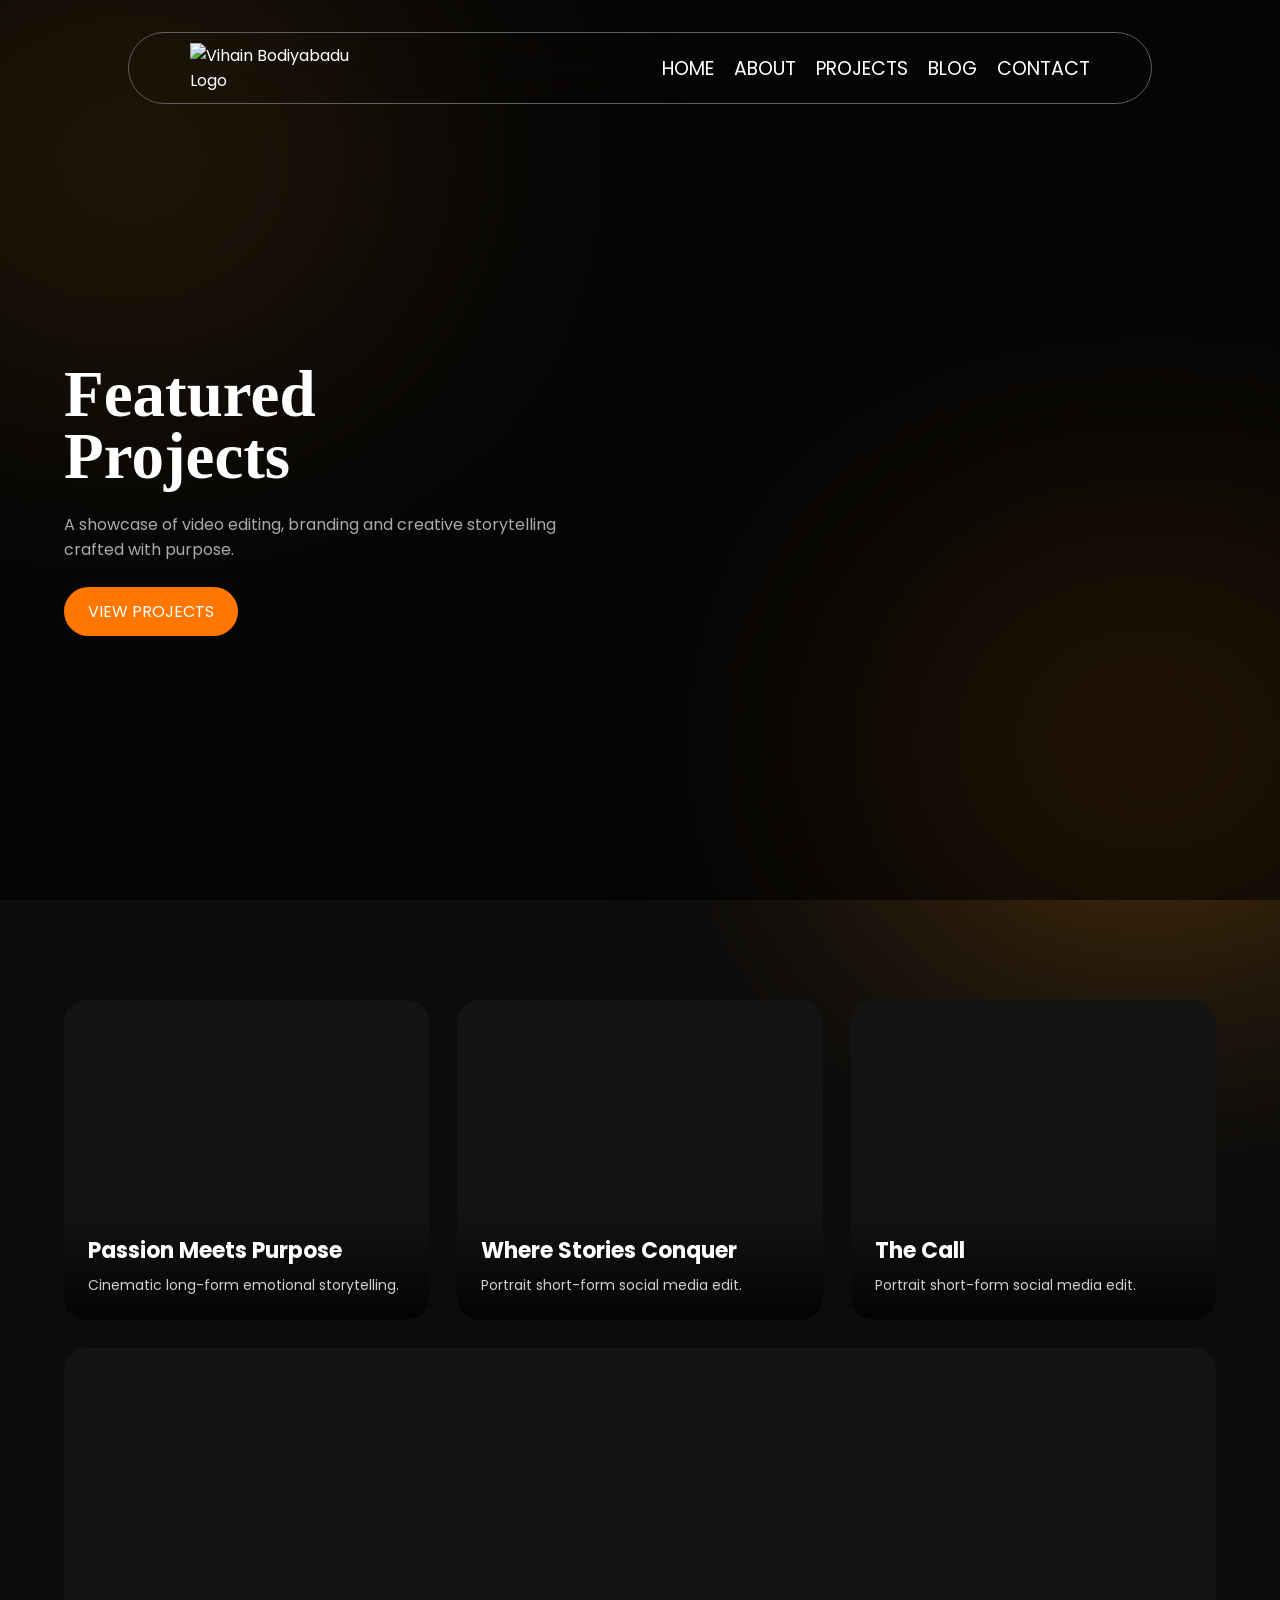
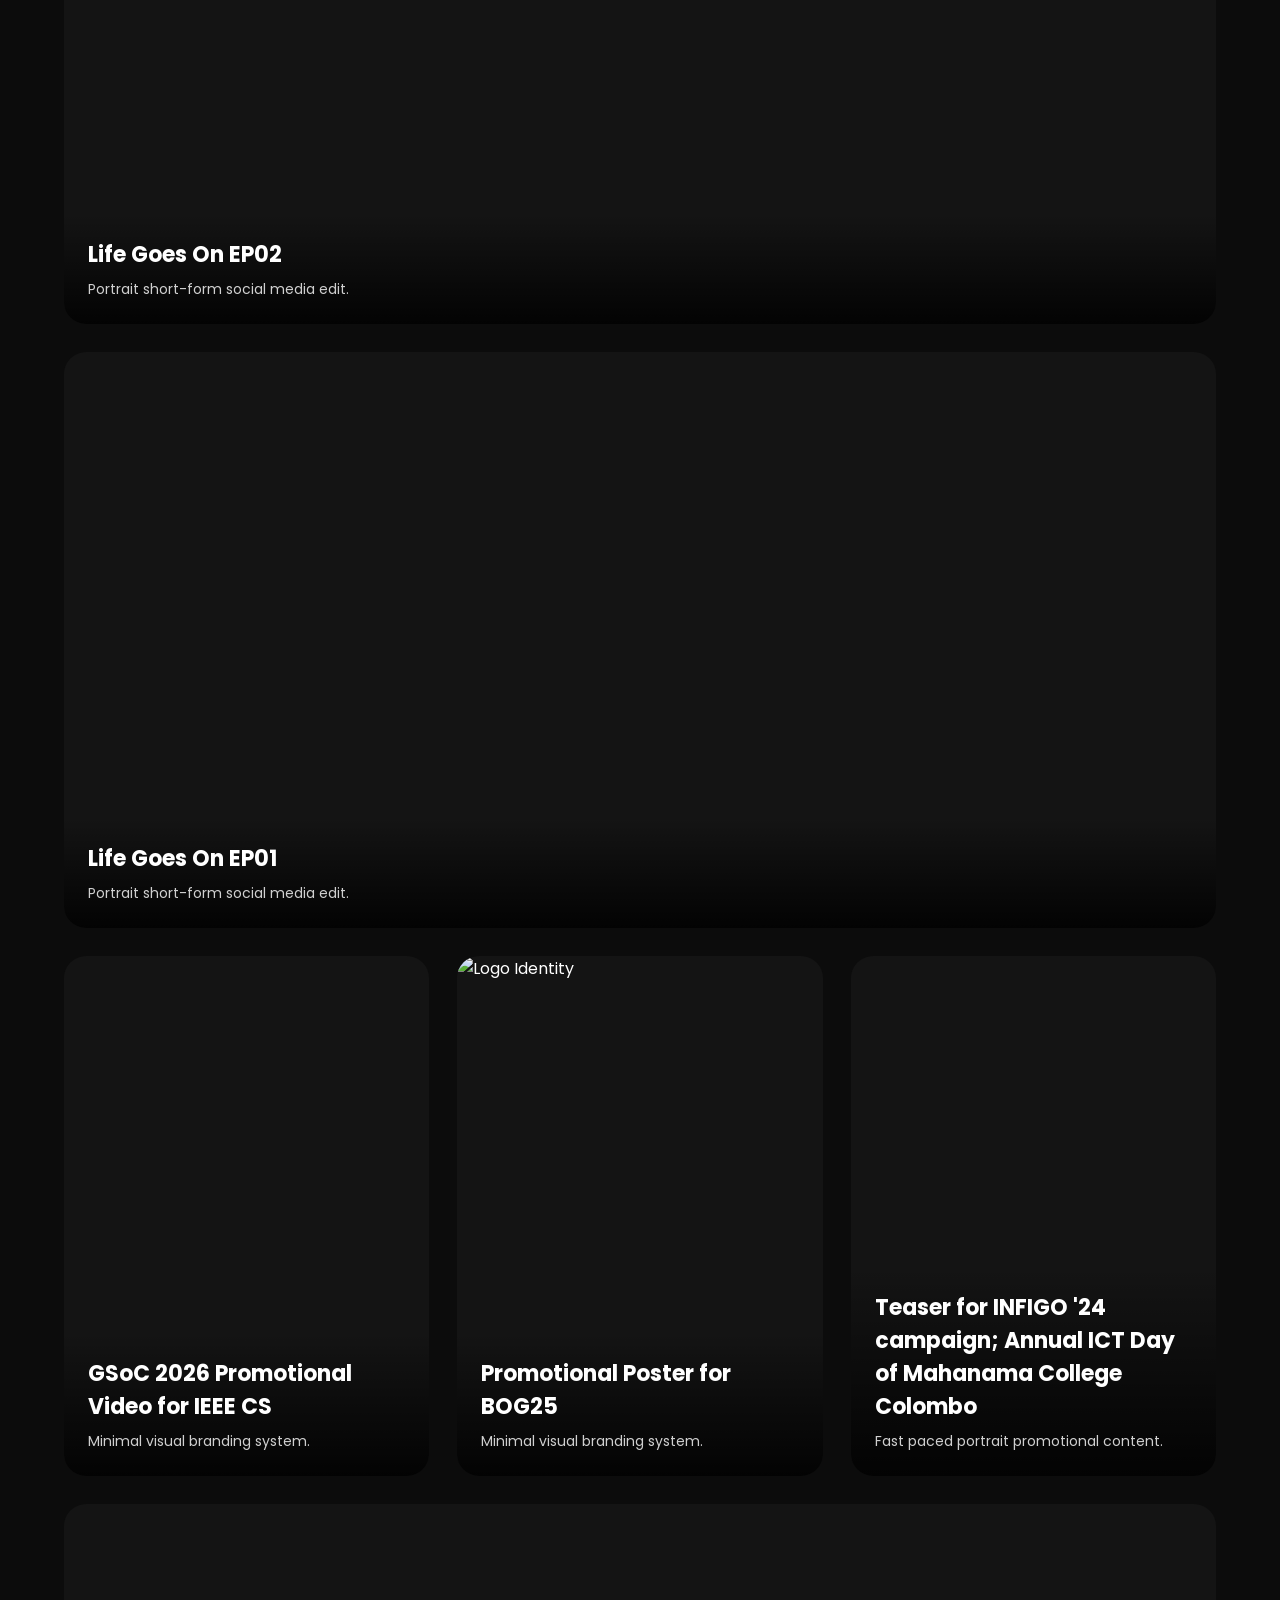
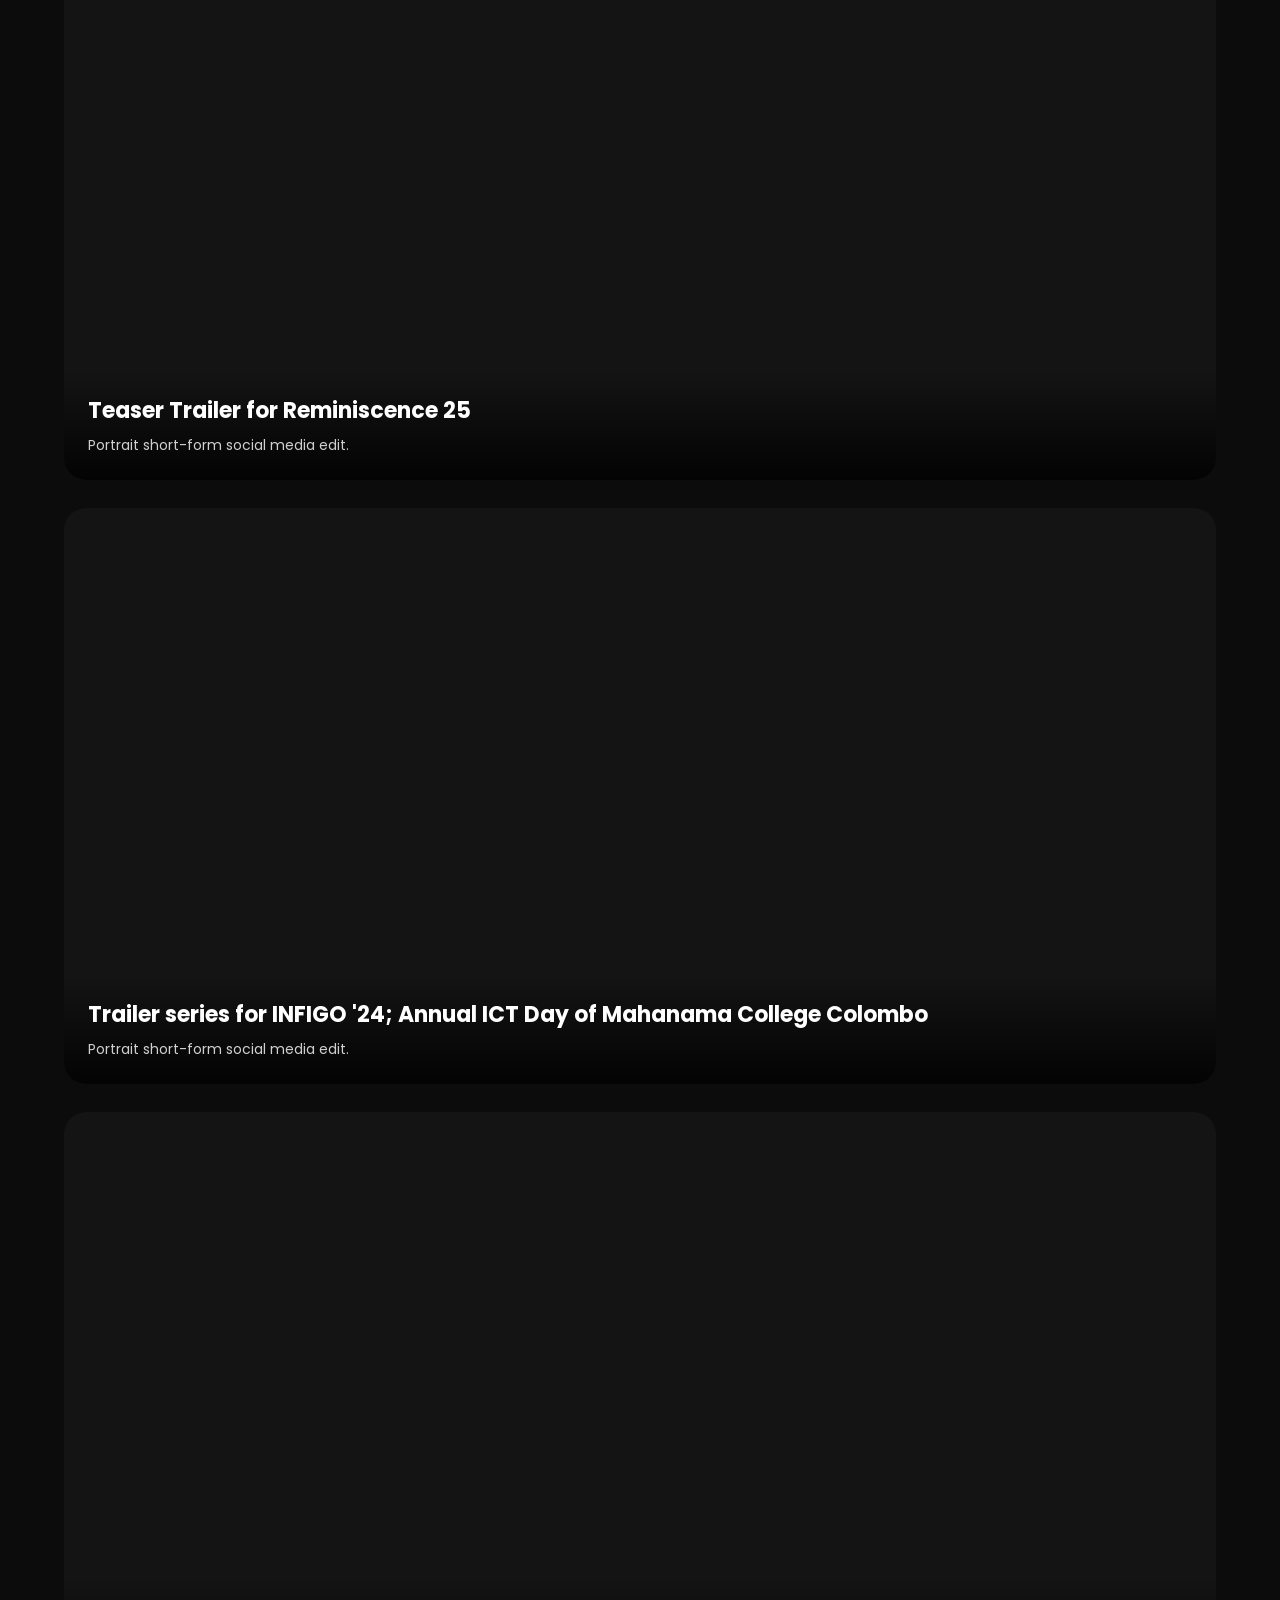
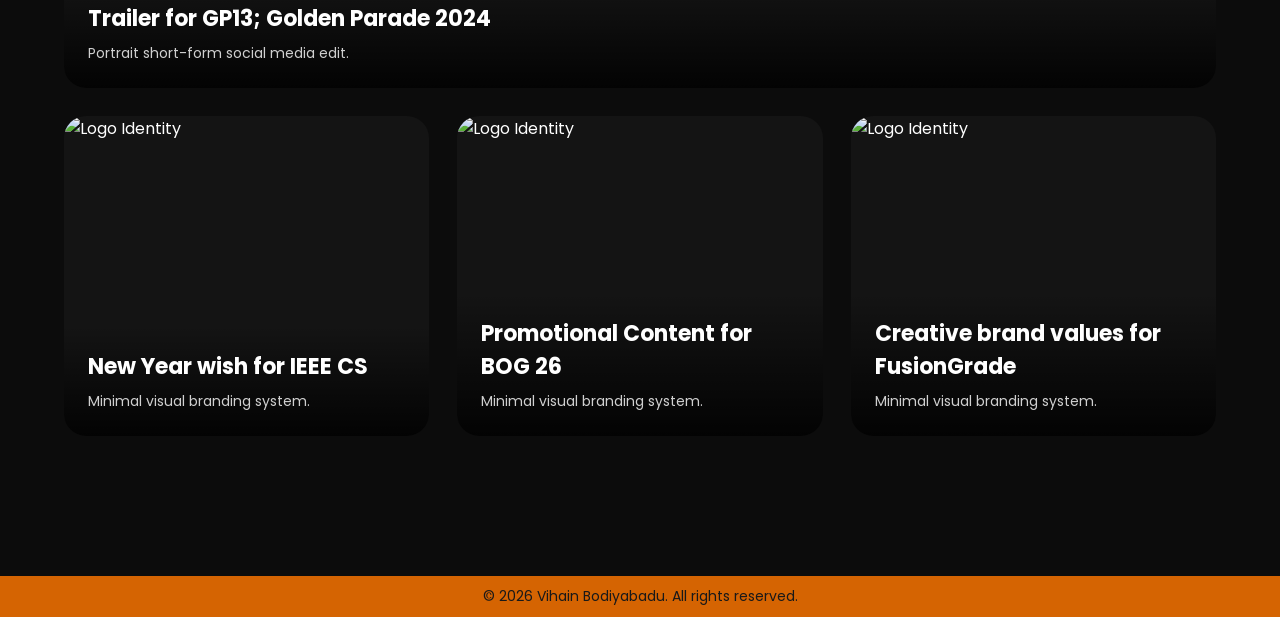
==== projects.html @ 62853629 "Initial commit via Netlify" ====
<!DOCTYPE html>
<html lang="en">
<head>
  <meta charset="UTF-8" />
  <meta name="viewport" content="width=device-width, initial-scale=1.0" />
  <title>Projects | Vihain Bodiyabadu</title>
  <link rel="stylesheet" href="/css/style.css" />
</head>
<body class="projects-page"> 

  <div class="blur-ellipse one"></div>
  <div class="blur-ellipse two"></div>

  <!-- Nav bar -->
  <header class="header">
    <div class="container nav">
      <img src="/ASSETS/Logos/navsign.png" alt="Vihain Bodiyabadu Logo" class="logo">
      <nav>
        <ul class="nav-links">
          <li><a href="index.html">HOME</a></li>
          <li><a href="index.html#about">ABOUT</a></li>
          <li><a href="projects.html">PROJECTS</a></li>
          <li><a href="index.html#blogs">BLOG</a></li>
          <li><a href="#contact">CONTACT</a></li>
        </ul>
      </nav>
      <div class="menu-btn">☰</div>
    </div>
  </header>


  <!-- Hero Section-->
  <section class="hero" id="home">
    <div class="container hero-grid">
      <div class="hero-text">
        <h2>Featured<br>Projects</h2>
        <p>A showcase of video editing, branding and creative storytelling crafted with purpose.</p>
        <a href="#gallery" class="btn-main">VIEW PROJECTS</a>
      </div>
    </div>
  </section>

  <!-- Projects Gallery -->
  <section class="projects section" id="gallery">
    <div class="container">
      <div class="project-grid premium-grid">

        <!-- 1 -->
        <div class="project-card cinematic-card">
          <video autoplay muted loop playsinline>
            <source src="/ASSETS/Projects/1 P.mp4" type="video/mp4">
          </video>
          <div class="card-info">
            <h4>Passion Meets Purpose</h4>
            <p>Cinematic long-form emotional storytelling.</p>
          </div>
        </div>

        <!-- 2 -->
        <div class="project-card cinematic-card">
          <video autoplay muted loop playsinline>
            <source src="/ASSETS/Projects/2 P.mp4" type="video/mp4">
          </video>
          <div class="card-info">
            <h4>Where Stories Conquer</h4>
            <p>Portrait short-form social media edit.</p>
          </div>
        </div>

        <!-- 3 -->
        <div class="project-card cinematic-card">
          <video autoplay muted loop playsinline>
            <source src="/ASSETS/Projects/3 P.mp4" type="video/mp4">
          </video>
          <div class="card-info">
            <h4>The Call</h4>
            <p>Portrait short-form social media edit.</p>
          </div>
        </div>

        
        <!-- 4 -->
        <div class="project-card cinematic-card wide-card">
          <video autoplay muted loop playsinline>
            <source src="/ASSETS/Projects/4 W LGO P2.mp4" type="video/mp4">
          </video>
          <div class="card-info">
            <h4>Life Goes On EP02</h4>
            <p>Portrait short-form social media edit.</p>
          </div>
        </div>
        
        <!-- 5 -->
        <div class="project-card cinematic-card wide-card">
          <video autoplay muted loop playsinline>
            <source src="/ASSETS/Projects/5 LGO P1.mp4" type="video/mp4">
          </video>
          <div class="card-info">
            <h4>Life Goes On EP01</h4>
            <p>Portrait short-form social media edit.</p>
          </div>
        </div>

        <!-- 6 -->
        <div class="project-card cinematic-card">
          <video autoplay muted loop playsinline>
            <source src="/ASSETS/Projects/6 P GSoC.mp4" type="video/mp4">
          </video>
          <div class="card-info">
            <h4>GSoC 2026 Promotional Video for IEEE CS</h4>
            <p>Minimal visual branding system.</p>
          </div>
        </div>

         <!-- 7 -->
         <div class="project-card cinematic-card">
          <img src="/ASSETS/Projects/7 P.png" alt="Logo Identity">
          <div class="card-info">
            <h4>Promotional Poster for BOG25</h4>
            <p>Minimal visual branding system.</p>
          </div>
        </div>
       

        <!-- 8 -->
        <div class="project-card cinematic-card tall-card">
          <video autoplay muted loop playsinline>
            <source src="/ASSETS/Projects/8 P.mp4" type="video/mp4">
          </video>
          <div class="card-info">
            <h4>Teaser for INFIGO '24 campaign; Annual ICT Day of Mahanama College Colombo</h4>
            <p>Fast paced portrait promotional content.</p>
          </div>
        </div>

      
        <!-- 9 -->
        <div class="project-card cinematic-card wide-card">
          <video autoplay muted loop playsinline>
            <source src="/ASSETS/Projects/9 REM T.mp4" type="video/mp4">
          </video>
          <div class="card-info">
            <h4>Teaser Trailer for Reminiscence 25</h4>
            <p>Portrait short-form social media edit.</p>
          </div>
        </div>

        <!-- 14 -->
        <div class="project-card cinematic-card wide-card">
          <video autoplay muted loop playsinline>
            <source src="/ASSETS/Projects/14 W.mp4" type="video/mp4">
          </video>
          <div class="card-info">
            <h4>Trailer series for INFIGO '24; Annual ICT Day of Mahanama College Colombo</h4>
            <p>Portrait short-form social media edit.</p>
          </div>
        </div>
        
        <!-- 13 -->
        <div class="project-card cinematic-card wide-card">
          <video autoplay muted loop playsinline>
            <source src="/ASSETS/Projects/13 W.mp4" type="video/mp4">
          </video>
          <div class="card-info">
            <h4>Trailer for GP13; Golden Parade 2024</h4>
            <p>Portrait short-form social media edit.</p>
          </div>
        </div>

        <!-- 10 ADD THE AWURUDU WISH -->
        <div class="project-card cinematic-card">
          <img src="/ASSETS/Projects/10 nyw IEEE.png" alt="Logo Identity">
          <div class="card-info">
            <h4>New Year wish for IEEE CS</h4>
            <p>Minimal visual branding system.</p>
          </div>
        </div>

         <!-- 11 -->
        <div class="project-card cinematic-card">
          <img src="/ASSETS/Projects/11 P.png" alt="Logo Identity">
          <div class="card-info">
            <h4>Promotional Content for BOG 26</h4>
            <p>Minimal visual branding system.</p>
          </div>
        </div>

         <!-- 12 -->
        <div class="project-card cinematic-card">
          <img src="/ASSETS/Projects/12 P.jpg" alt="Logo Identity">
          <div class="card-info">
            <h4>Creative brand values for FusionGrade</h4>
            <p>Minimal visual branding system.</p>
          </div>

          

          
        </div>
      </div>
    </div>
  </section>


  <!-- Footer -->
  <footer class="footer">
    <div class="container footer-inner">
      <p class="footer-copy">&copy; 2026 Vihain Bodiyabadu. All rights reserved.</p>
    </div>
  </footer>

  <script src="/js/script.js"></script>
</body>
</html>
---- css/style.css ----
@import url('https://fonts.googleapis.com/css2?family=Poppins:wght@300;400;500;600&family=Cormorant+Garamond:wght@500;700&display=swap');


*, *::before, *::after {
  margin: 0;
  padding: 0;
  box-sizing: border-box;
}

html {
  scroll-behavior: smooth;
}

body {
  font-family: 'Poppins', sans-serif;
  background: #0c0c0c;
  color: #fff;
  overflow-x: hidden;
}

.container {
  width: 90%;
  max-width: 1200px;
  margin: auto;
}

.section {
  padding: 100px 0;
}

.center {
  text-align: center;
  margin-top: 40px;
}


/* Typo */

.section-title {
  font-size: 42px;
  font-family: 'Bacasime Antique', serif;
  color: #ff6b00;
  margin-bottom: 50px;
}

/* Buttons */

.btn-nav,
.btn-main {
  background: #ff7700;
  color: #fff !important;
  padding: 12px 24px;
  border-radius: 30px;
  text-decoration: none;
  display: inline-block;
  border: none;
  cursor: pointer;
  transition: transform 0.3s;
}

.btn-nav:hover,
.btn-main:hover {
  transform: translateY(-3px);
}

/* Nav */

.header {
  position: fixed;
  width: 80%;
  left: 50%;
  transform: translateX(-50%);
  top: 2rem;
  border-radius: 40px;
  border: 0.4px solid #5f5f5f;
  z-index: 1000;
  box-shadow: #0c0c0c;
  backdrop-filter: blur(20px);
}

.nav {
  display: flex;
  justify-content: space-between;
  align-items: center;
  padding: 10px 10px;
}

.logo {
  max-width: 20%;
  max-height: 50%;
}

.nav-links {
  display: flex;
  font-size: 19px;
  gap: 20px;
  list-style: none;
}

.nav-links a {
  color: #fff;
  text-decoration: none;
  transition: color 0.3s;
}


.nav-links a:hover {
  color: #ff7700;
}

.menu-btn {
  display: none;
  font-size: 28px;
  cursor: pointer;
}

/* Hero section */

.hero {
  min-height: 100vh;
  display: flex;
  align-items: center;
  padding-top: 100px;
  background-image: linear-gradient(rgba(0, 0, 0, 0.55), rgba(0, 0, 0, 0.55)),
                    url('../ASSETS/Logos/covern.jpg');
  background-size: cover;
  background-position: center;
  background-repeat: no-repeat;
}

.hero-grid {
  display: grid;
  grid-template-columns: 1fr 1fr;
  gap: 60px;
  align-items: center;
}

.hero-text h2 {
  font-size: 65px;
  line-height: 0.95;
  font-family: 'Bacasime Antique', serif;
}

.hero-text p {
  color: #aaa;
  margin: 25px 0;
  max-width: 500px;
}

/* FPS */

.stats {
  padding: 200px 0;
  background-image:url('../ASSETS/Logos/fps.png');
  background-size: cover;
  background-position: center;
  background-repeat: no-repeat;
}


.stat-grid {
  display: grid;
  grid-template-columns: repeat(3, 1fr);
  gap: 20px;
}

.stat-card {
  background: #151515;
  text-align: center;
  padding: 30px;
  font-size: 40px;
  font-weight: 600;
  border-radius: 15px;
}

.stat-card.active {
  color: #ff7700;
}

/* About section */

.about-grid {
  display: grid;
  grid-template-columns: 350px 1fr;
  gap: 50px;
  align-items: center;
}

.about-img img {
  width: 100%;
  border-radius: 20px;
}

.about-text h3 {
  font-size: 36px;
  color: #a8a8a8;
  margin-bottom: 20px;
}

.about-text p {
  color: #bdbdbd;
  line-height: 1.8;
  margin-bottom: 25px;
}


/* Projects cards */

.project-grid {
  display: grid;
  grid-template-columns: repeat(3, 1fr);
  gap: 25px;
}

.project-card {
  background: #141414;
  padding: 20px;
  border-radius: 18px;
  transition: transform 0.4s;
}

.project-card:hover {
  transform: translateY(-8px);
}

.thumb {
  height: 180px;
  background: #2a2a2a;
  border-radius: 14px;
  margin-bottom: 18px;
}

.project-card h4 {
  margin-bottom: 10px;
}

.project-card p {
  color: #9a9a9a;
  font-size: 14px;

}

.thumb{
  height:180px;
  border-radius:14px;
  overflow:hidden;
  margin-bottom:18px;
}

.thumb video{
  width:100%;
  height:100%;
  object-fit:cover;
}

/* Cinematic project cards */

.premium-grid {
  display: grid;
  grid-template-columns: repeat(auto-fit, minmax(320px, 1fr));
  gap: 28px;
  grid-auto-flow: dense;
}

.cinematic-card {
  position: relative;
  overflow: hidden;
  border-radius: 22px;
  background: #141414;
  min-height: 320px;
  padding: 0;
}

.cinematic-card.tall-card {
  min-height: 520px;
}


.cinematic-card.wide-card {
  grid-column: span 3;
  min-height: 420px;
}

@media (max-width: 768px) {
  .cinematic-card.wide-card {
    grid-column: span 1;
    min-height: 260px;
  }
}

.cinematic-card video,
.cinematic-card img {
  width: 100%;
  height: 100%;
  object-fit: cover;
  display: block;
}

.card-info {
  position: absolute;
  bottom: 0;
  left: 0;
  width: 100%;
  padding: 24px;
  background: linear-gradient(to top, rgba(0, 0, 0, 0.85), transparent);
}

.card-info h4 {
  margin-bottom: 8px;
  font-size: 22px;
}

.card-info p {
  color: #d0d0d0;
  font-size: 14px;
}

/* Blogs Page */

.blog-link{
  text-decoration:none;
  color:inherit;
  display:block;
}

.blog-link .project-card{
  height:100%;
}

.blog-link:hover .project-card{
  transform:translateY(-8px);
}

/* 
Contact section */

.contact-form {
  max-width: 700px;
  margin: auto;
  display: flex;
  flex-direction: column;
  gap: 18px;
}

.contact-form input,
.contact-form textarea {
  padding: 18px;
  background: #141414;
  border: none;
  color: #fff;
  border-radius: 12px;
  font-family: 'Poppins', sans-serif;
}

.contact-form input:focus,
.contact-form textarea:focus {
  outline: 1px solid #ff7700;
}

/* Footer */

.footer {
  background-color: #ff7700d3;
  padding: 10px 0;
  margin-top: 40px;;
}

.footer-copy {
  color: #191919;
  font-size: 14px;
  text-align: center;
}


/* Ellipses */

.blur-ellipse {
  position: fixed;
  width: 520px;
  height: 320px;
  border-radius: 50%;
  filter: blur(140px);
  opacity: 0.45;
  z-index: -1;
  animation: floatGlow 10s ease-in-out infinite;
  pointer-events: none;
}

.blur-ellipse.one {
  top: 0;
  left: -10%;
  background: linear-gradient(135deg, #ffbf00, #ff8c42);
}

.blur-ellipse.two {
  bottom: 0;
  right: -10%;
  background: linear-gradient(135deg, #ff7700, #ffaa00);
}

@keyframes floatGlow {
  0%, 100% { transform: translate(0, 0); }
  50%       { transform: translate(30px, -20px); }
}



@media (max-width: 900px) {

  .hero-grid,
  .about-grid,
  .project-grid {
    grid-template-columns: 1fr;
  }

  .hero-text h2 {
    font-size: 48px;
  }

  .nav-links {
    position: absolute;
    top: 80px;
    right: -100%;
    width: 240px;
    background: #111;
    flex-direction: column;
    padding: 30px;
    border-radius: 16px;
    transition: right 0.4s;
  }

  .nav-links.show {
    right: 20px;
  }

  .menu-btn {
    display: block;
  }

  .blur-ellipse {
    width: 320px;
    height: 220px;
  }

  .premium-grid {
    grid-template-columns: 1fr;
  }

  .footer-links {
    flex-wrap: wrap;
    justify-content: center;
  }
}
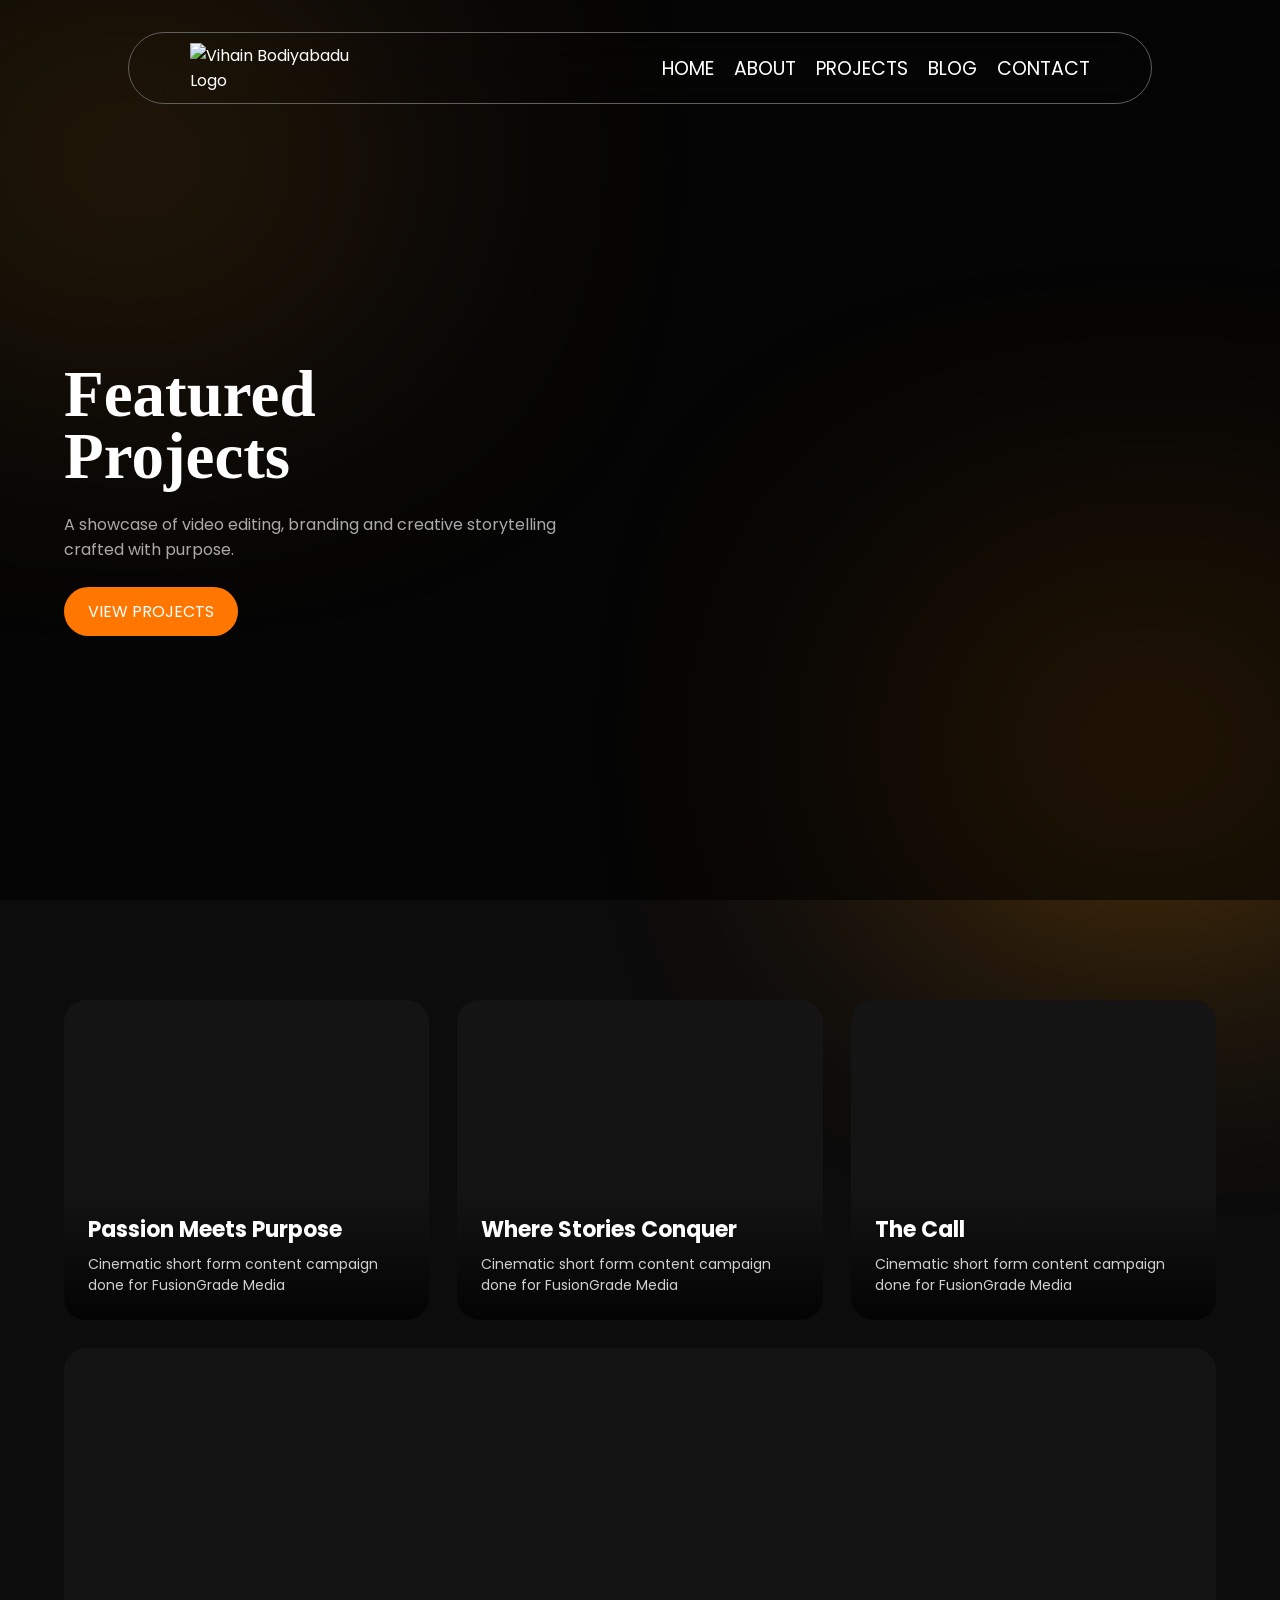
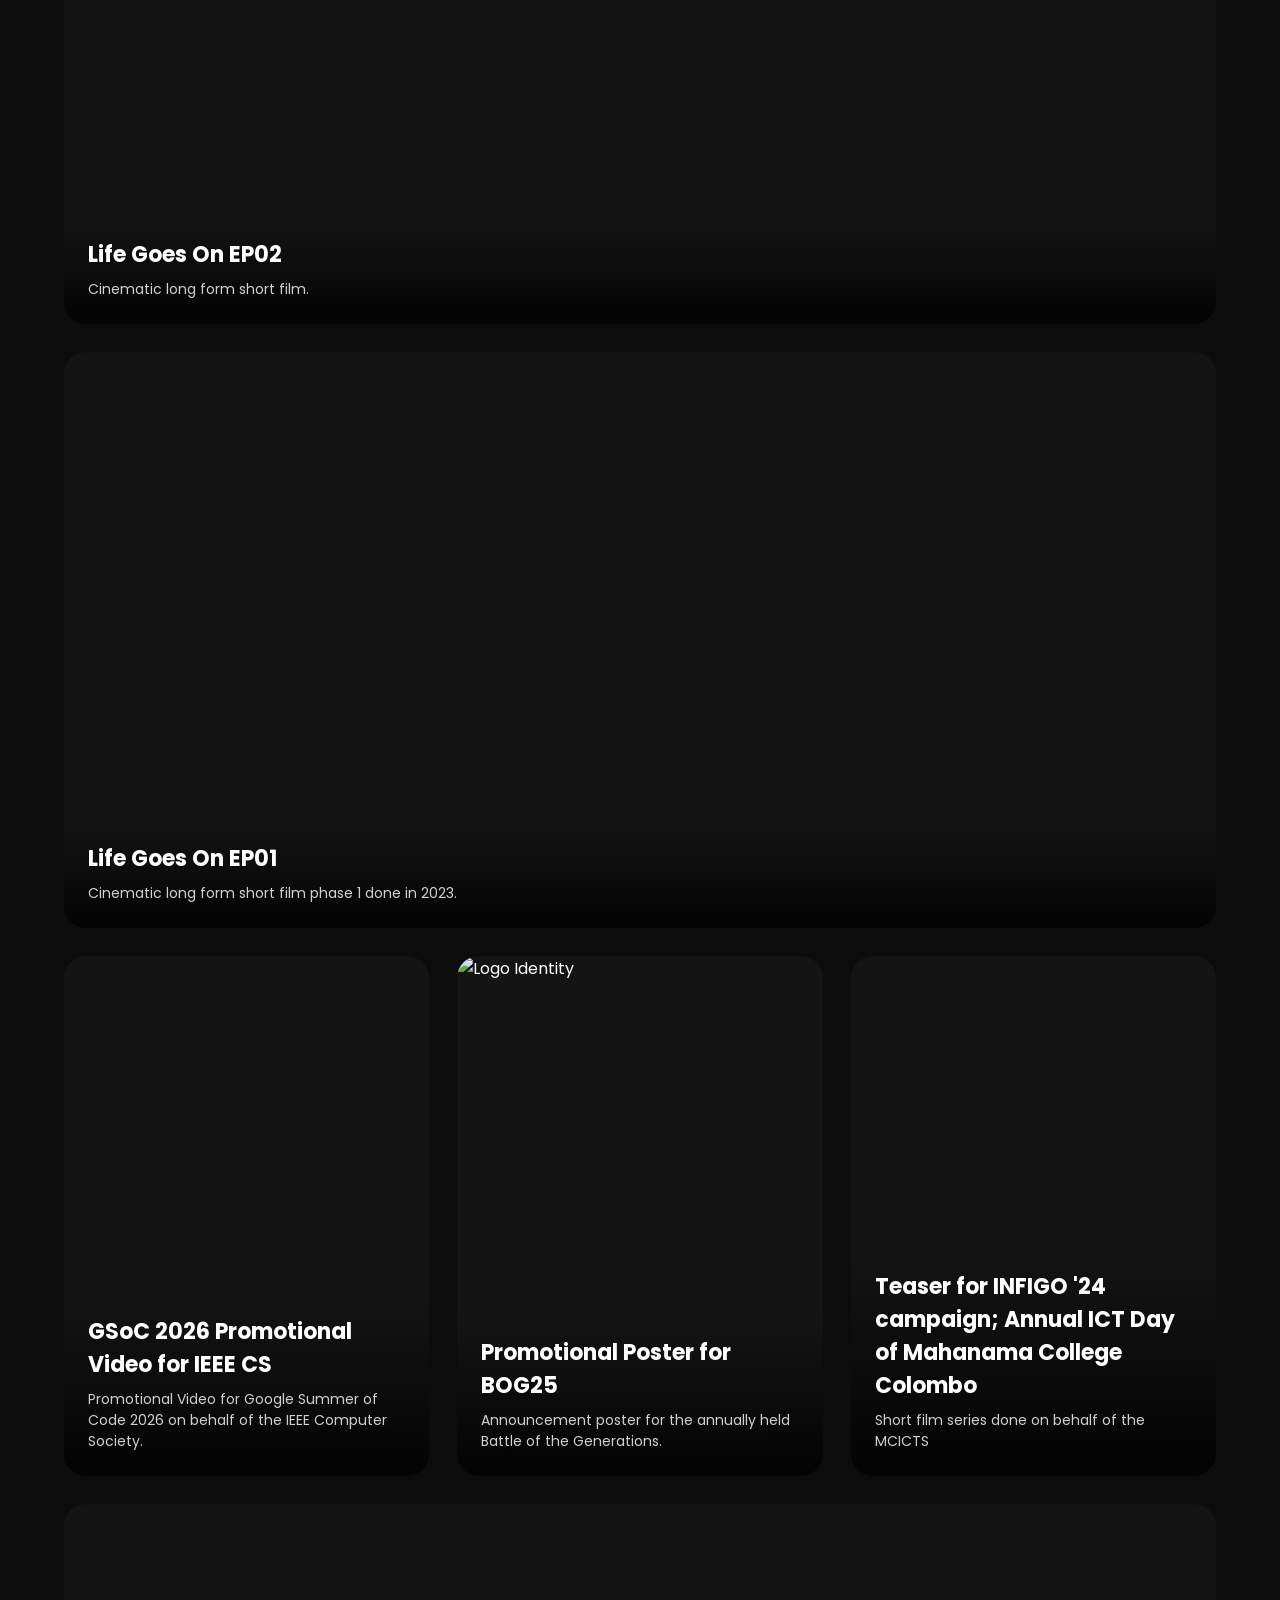
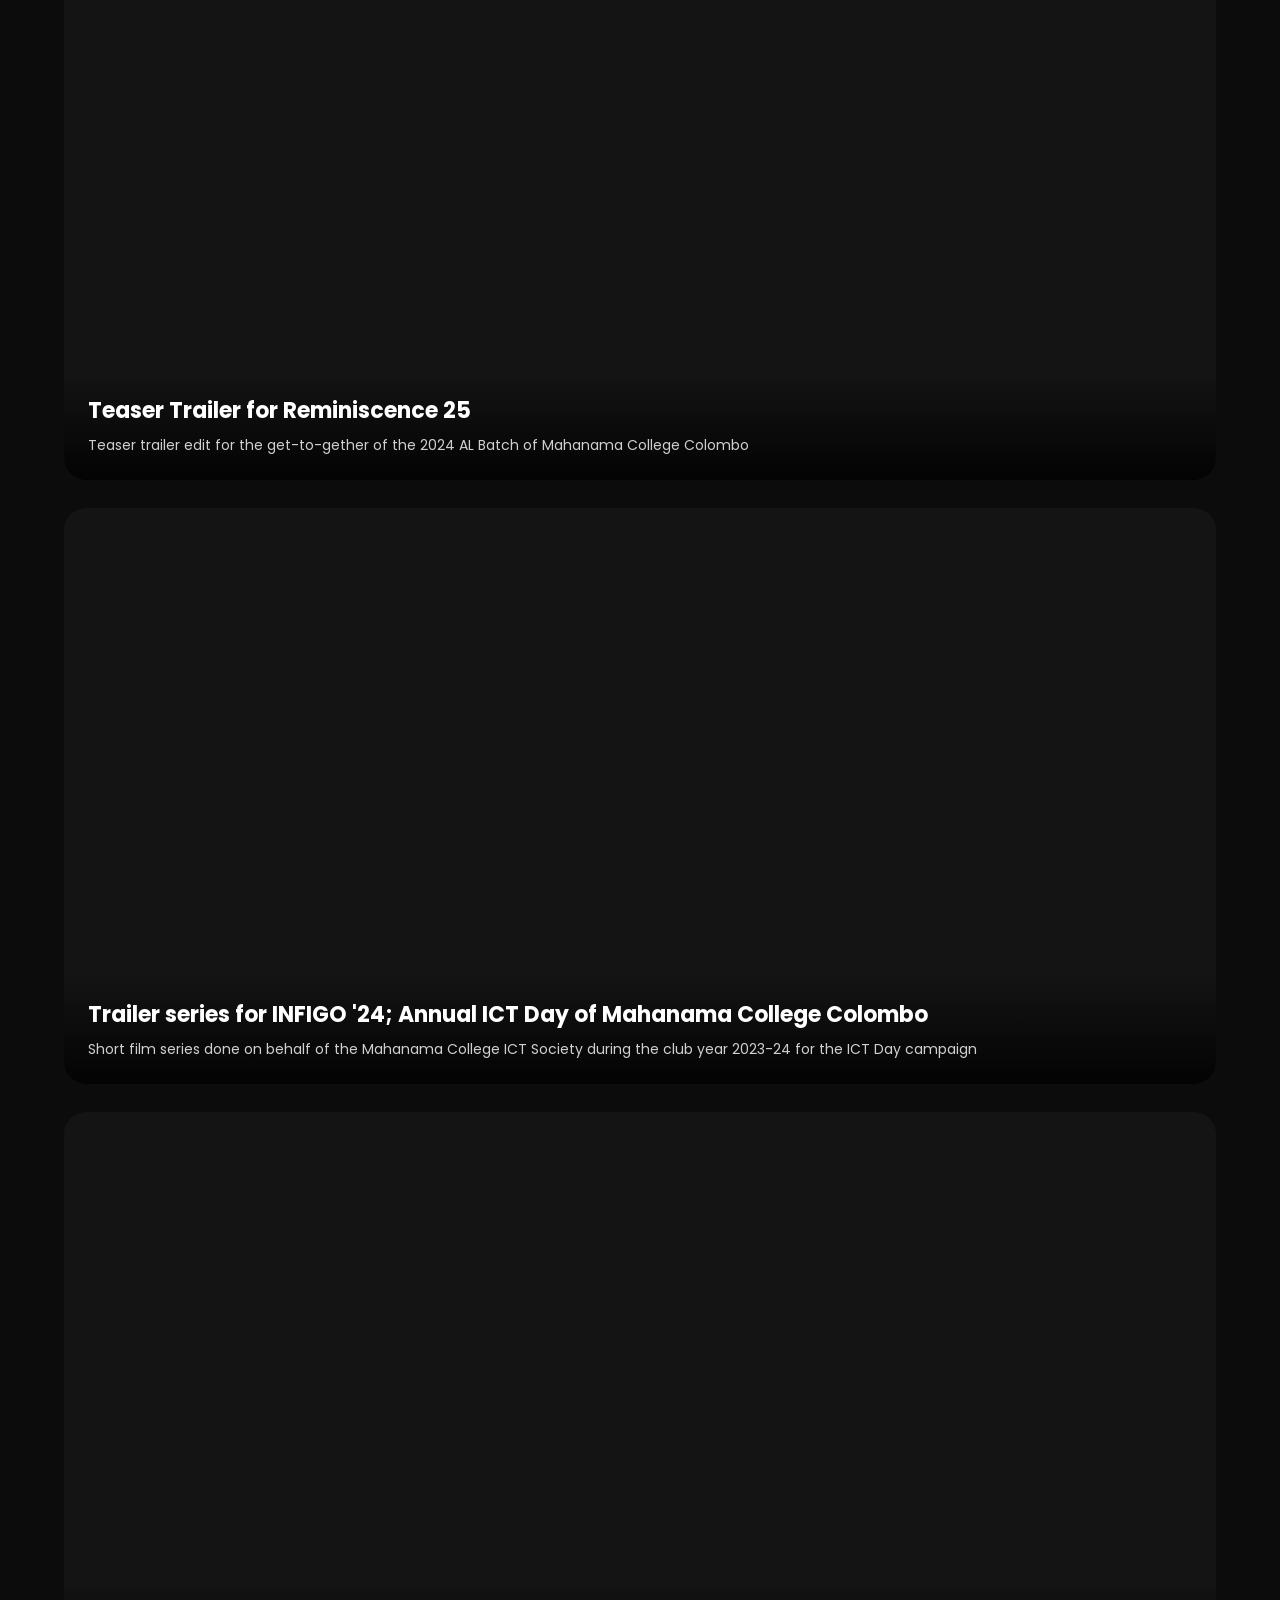
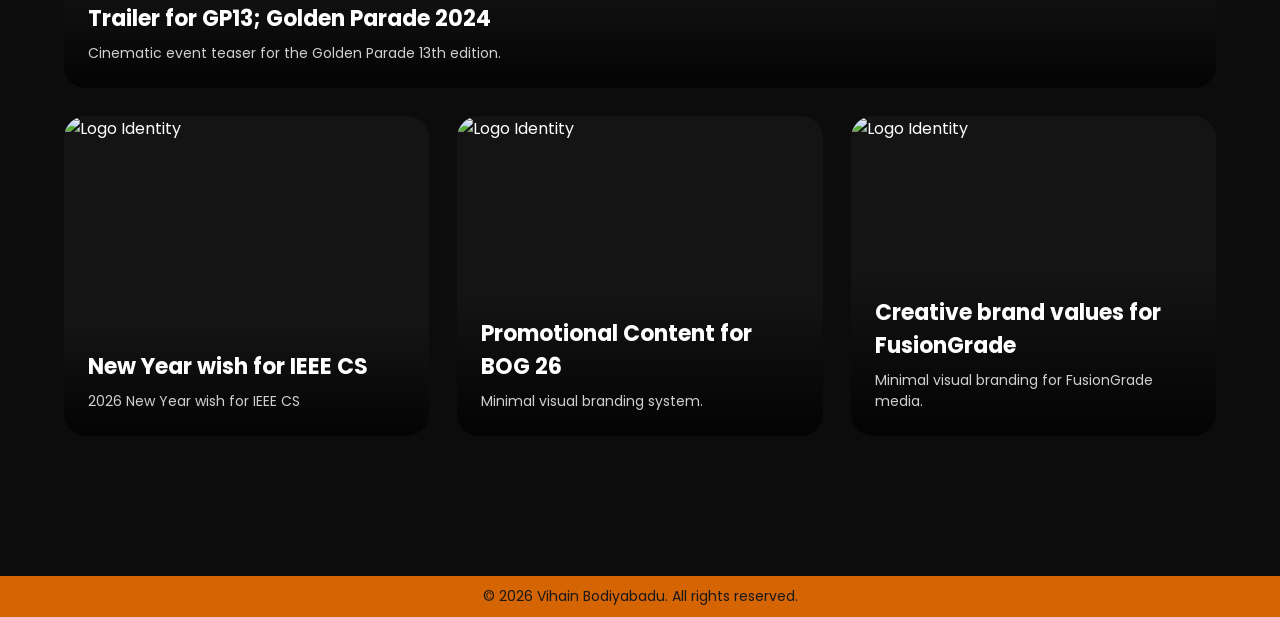
==== commit 724c48ad: "PROJECTS UPDATE" ====
--- a/projects.html
+++ b/projects.html
@@ -52,7 +52,7 @@
           </video>
           <div class="card-info">
             <h4>Passion Meets Purpose</h4>
-            <p>Cinematic long-form emotional storytelling.</p>
+            <p>Cinematic short form content campaign done for FusionGrade Media</p>
           </div>
         </div>
 
@@ -63,7 +63,7 @@
           </video>
           <div class="card-info">
             <h4>Where Stories Conquer</h4>
-            <p>Portrait short-form social media edit.</p>
+            <p>Cinematic short form content campaign done for FusionGrade Media</p>
           </div>
         </div>
 
@@ -74,7 +74,7 @@
           </video>
           <div class="card-info">
             <h4>The Call</h4>
-            <p>Portrait short-form social media edit.</p>
+            <p>Cinematic short form content campaign done for FusionGrade Media</p>
           </div>
         </div>
 
@@ -86,7 +86,7 @@
           </video>
           <div class="card-info">
             <h4>Life Goes On EP02</h4>
-            <p>Portrait short-form social media edit.</p>
+            <p>Cinematic long form short film.</p>
           </div>
         </div>
         
@@ -97,7 +97,7 @@
           </video>
           <div class="card-info">
             <h4>Life Goes On EP01</h4>
-            <p>Portrait short-form social media edit.</p>
+            <p>Cinematic long form short film phase 1 done in 2023.</p>
           </div>
         </div>
 
@@ -108,7 +108,7 @@
           </video>
           <div class="card-info">
             <h4>GSoC 2026 Promotional Video for IEEE CS</h4>
-            <p>Minimal visual branding system.</p>
+            <p>Promotional Video for Google Summer of Code 2026 on behalf of the IEEE Computer Society.</p>
           </div>
         </div>
 
@@ -117,7 +117,7 @@
           <img src="/ASSETS/Projects/7 P.png" alt="Logo Identity">
           <div class="card-info">
             <h4>Promotional Poster for BOG25</h4>
-            <p>Minimal visual branding system.</p>
+            <p>Announcement poster for the annually held Battle of the Generations.</p>
           </div>
         </div>
        
@@ -129,7 +129,7 @@
           </video>
           <div class="card-info">
             <h4>Teaser for INFIGO '24 campaign; Annual ICT Day of Mahanama College Colombo</h4>
-            <p>Fast paced portrait promotional content.</p>
+            <p>Short film series done on behalf of the MCICTS</p>
           </div>
         </div>
 
@@ -141,7 +141,7 @@
           </video>
           <div class="card-info">
             <h4>Teaser Trailer for Reminiscence 25</h4>
-            <p>Portrait short-form social media edit.</p>
+            <p>Teaser trailer edit for the get-to-gether of the 2024 AL Batch of Mahanama College Colombo</p>
           </div>
         </div>
 
@@ -152,7 +152,7 @@
           </video>
           <div class="card-info">
             <h4>Trailer series for INFIGO '24; Annual ICT Day of Mahanama College Colombo</h4>
-            <p>Portrait short-form social media edit.</p>
+            <p>Short film series done on behalf of the Mahanama College ICT Society during the club year 2023-24 for the ICT Day campaign</p>
           </div>
         </div>
         
@@ -163,7 +163,7 @@
           </video>
           <div class="card-info">
             <h4>Trailer for GP13; Golden Parade 2024</h4>
-            <p>Portrait short-form social media edit.</p>
+            <p>Cinematic event teaser for the Golden Parade 13th edition.</p>
           </div>
         </div>
 
@@ -172,7 +172,7 @@
           <img src="/ASSETS/Projects/10 nyw IEEE.png" alt="Logo Identity">
           <div class="card-info">
             <h4>New Year wish for IEEE CS</h4>
-            <p>Minimal visual branding system.</p>
+            <p>2026 New Year wish for IEEE CS</p>
           </div>
         </div>
 
@@ -190,17 +190,14 @@
           <img src="/ASSETS/Projects/12 P.jpg" alt="Logo Identity">
           <div class="card-info">
             <h4>Creative brand values for FusionGrade</h4>
-            <p>Minimal visual branding system.</p>
+            <p>Minimal visual branding for FusionGrade media.</p>
           </div>
 
           
-
-          
         </div>
       </div>
     </div>
   </section>
-
 
   <!-- Footer -->
   <footer class="footer">
--- a/css/style.css
+++ b/css/style.css
@@ -1,5 +1,4 @@
 @import url('https://fonts.googleapis.com/css2?family=Poppins:wght@300;400;500;600&family=Cormorant+Garamond:wght@500;700&display=swap');
-
 
 *, *::before, *::after {
   margin: 0;
@@ -32,7 +31,6 @@
   text-align: center;
   margin-top: 40px;
 }
-
 
 /* Typo */
 
@@ -164,19 +162,6 @@
   gap: 20px;
 }
 
-.stat-card {
-  background: #151515;
-  text-align: center;
-  padding: 30px;
-  font-size: 40px;
-  font-weight: 600;
-  border-radius: 15px;
-}
-
-.stat-card.active {
-  color: #ff7700;
-}
-
 /* About section */
 
 .about-grid {
@@ -331,8 +316,7 @@
   transform:translateY(-8px);
 }
 
-/* 
-Contact section */
+/* Contact section */
 
 .contact-form {
   max-width: 700px;
@@ -355,6 +339,49 @@
 .contact-form input:focus,
 .contact-form textarea:focus {
   outline: 1px solid #ff7700;
+}
+
+#formMessage{
+  margin-top:18px;
+  font-size:15px;
+  color:#ff6b00;
+  text-align:center;
+  opacity:0;
+  transition:.4s ease;
+}
+
+.socials{
+  display:flex;
+  gap:14px;
+  margin-top:30px;
+  flex-wrap:wrap;
+  justify-content:center;
+  align-items:center;
+}
+
+.socials a{
+  width:52px;
+  height:52px;
+  border-radius:50%;
+  background:#141414;
+  color:#fff;
+  display:flex;
+  align-items:center;
+  justify-content:center;
+  text-decoration:none;
+  font-size:20px;
+  border:1px solid #2a2a2a;
+  transition:.35s ease;
+}
+
+.socials a:hover{
+  background:#ff6b00;
+  transform:translateY(-5px) scale(1.05);
+  box-shadow:0 10px 20px rgba(255,107,0,.25);
+}
+
+.contact-left{
+  text-align:center;
 }
 
 /* Footer */
@@ -404,7 +431,6 @@
 }
 
 
-
 @media (max-width: 900px) {
 
   .hero-grid,
